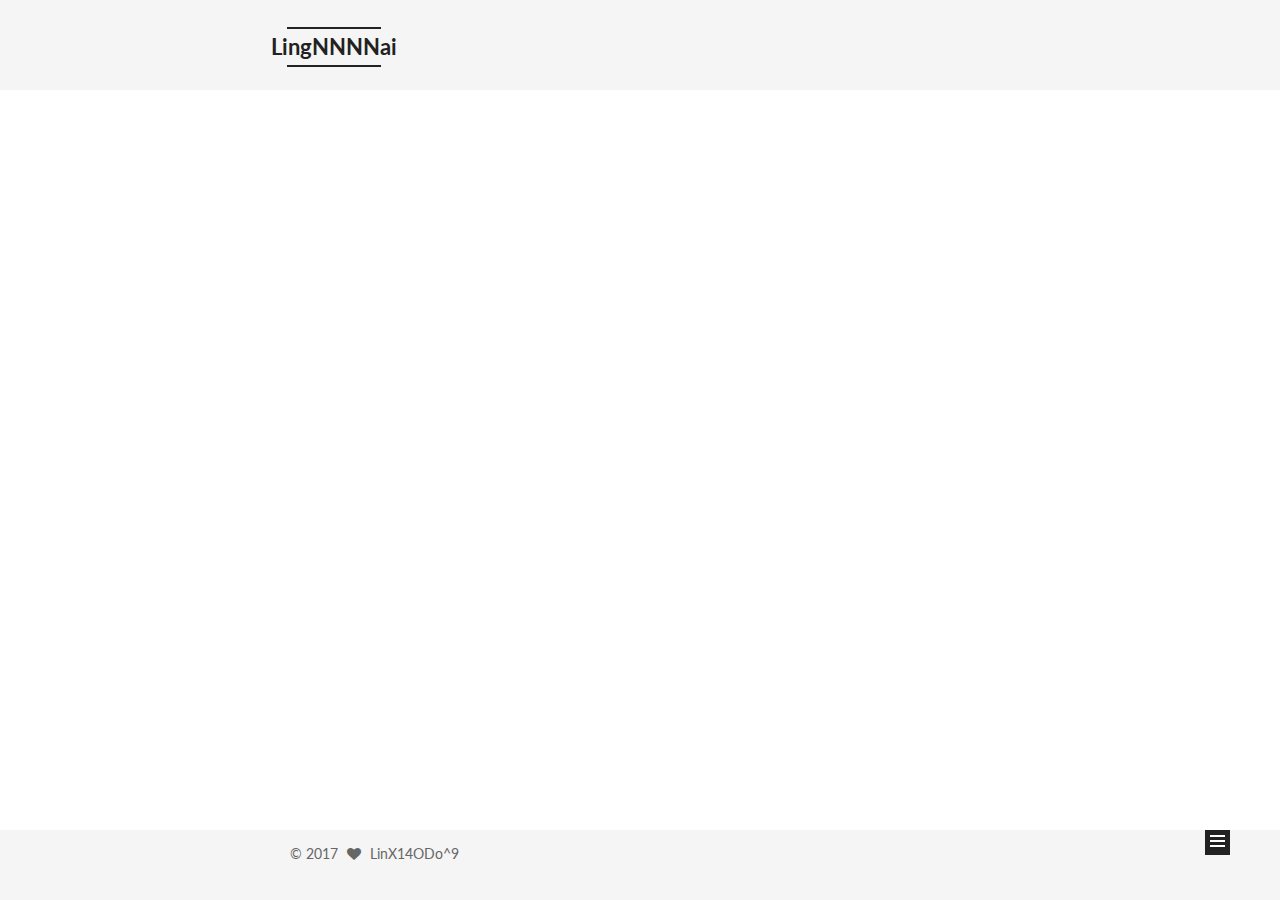
==== index.html @ 5ff2f66b "Site updated: 2017-03-21 21:43:20" ====
<!doctype html>



  


<html class="theme-next mist use-motion">
<head>
  <meta charset="UTF-8"/>
<meta http-equiv="X-UA-Compatible" content="IE=edge,chrome=1" />
<meta name="viewport" content="width=device-width, initial-scale=1, maximum-scale=1"/>



<meta http-equiv="Cache-Control" content="no-transform" />
<meta http-equiv="Cache-Control" content="no-siteapp" />












  
  
  <link href="/vendors/fancybox/source/jquery.fancybox.css?v=2.1.5" rel="stylesheet" type="text/css" />




  
  
  
  

  
    
    
  

  

  

  

  

  
    
    
    <link href="//fonts.googleapis.com/css?family=Lato:300,300italic,400,400italic,700,700italic&subset=latin,latin-ext" rel="stylesheet" type="text/css">
  






<link href="/vendors/font-awesome/css/font-awesome.min.css?v=4.4.0" rel="stylesheet" type="text/css" />

<link href="/css/main.css?v=5.0.1" rel="stylesheet" type="text/css" />









  <link rel="shortcut icon" type="image/x-icon" href="/favicon.ico?v=5.0.1" />






<meta property="og:type" content="website">
<meta property="og:title" content="LingNNNNai">
<meta property="og:url" content="http://lingnai.me/index.html">
<meta property="og:site_name" content="LingNNNNai">
<meta name="twitter:card" content="summary">
<meta name="twitter:title" content="LingNNNNai">



<script type="text/javascript" id="hexo.configuration">
  var NexT = window.NexT || {};
  var CONFIG = {
    scheme: 'Mist',
    sidebar: {"position":"left","display":"post"},
    fancybox: true,
    motion: true,
    duoshuo: {
      userId: 0,
      author: '博主'
    }
  };
</script>

  <title> LingNNNNai </title>
</head>

<body itemscope itemtype="http://schema.org/WebPage" lang="zh-Hans">

  










  
  
    
  

  <div class="container one-collumn sidebar-position-left 
   page-home 
 ">
    <div class="headband"></div>

    <header id="header" class="header" itemscope itemtype="http://schema.org/WPHeader">
      <div class="header-inner"><div class="site-meta ">
  

  <div class="custom-logo-site-title">
    <a href="/"  class="brand" rel="start">
      <span class="logo-line-before"><i></i></span>
      <span class="site-title">LingNNNNai</span>
      <span class="logo-line-after"><i></i></span>
    </a>
  </div>
  <p class="site-subtitle"></p>
</div>

<div class="site-nav-toggle">
  <button>
    <span class="btn-bar"></span>
    <span class="btn-bar"></span>
    <span class="btn-bar"></span>
  </button>
</div>

<nav class="site-nav">
  

  
    <ul id="menu" class="menu">
      
        
        <li class="menu-item menu-item-home">
          <a href="/" rel="section">
            
              <i class="menu-item-icon fa fa-fw fa-home"></i> <br />
            
            首页
          </a>
        </li>
      
        
        <li class="menu-item menu-item-categories">
          <a href="/categories" rel="section">
            
              <i class="menu-item-icon fa fa-fw fa-th"></i> <br />
            
            分类
          </a>
        </li>
      
        
        <li class="menu-item menu-item-about">
          <a href="/about" rel="section">
            
              <i class="menu-item-icon fa fa-fw fa-user"></i> <br />
            
            关于
          </a>
        </li>
      
        
        <li class="menu-item menu-item-archives">
          <a href="/archives" rel="section">
            
              <i class="menu-item-icon fa fa-fw fa-archive"></i> <br />
            
            归档
          </a>
        </li>
      
        
        <li class="menu-item menu-item-tags">
          <a href="/tags" rel="section">
            
              <i class="menu-item-icon fa fa-fw fa-tags"></i> <br />
            
            标签
          </a>
        </li>
      

      
    </ul>
  

  
</nav>

 </div>
    </header>

    <main id="main" class="main">
      <div class="main-inner">
        <div class="content-wrap">
          <div id="content" class="content">
            
  <section id="posts" class="posts-expand">
    
      

  
  

  
  
  

  <article class="post post-type-normal " itemscope itemtype="http://schema.org/Article">

    
      <header class="post-header">

        
        
          <h1 class="post-title" itemprop="name headline">
            
            
              
                
                <a class="post-title-link" href="/2017/02/26/New/" itemprop="url">
                  New
                </a>
              
            
          </h1>
        

        <div class="post-meta">
          <span class="post-time">
            <span class="post-meta-item-icon">
              <i class="fa fa-calendar-o"></i>
            </span>
            <span class="post-meta-item-text">发表于</span>
            <time itemprop="dateCreated" datetime="2017-02-26T13:12:51+08:00" content="2017-02-26">
              2017-02-26
            </time>
          </span>

          

          
            
          

          

          
          

          
        </div>
      </header>
    


    <div class="post-body" itemprop="articleBody">

      
      

      
        
          
            
          
        
      
    </div>

    <div>
      
    </div>

    <div>
      
    </div>

    <footer class="post-footer">
      

      

      
      
        <div class="post-eof"></div>
      
    </footer>
  </article>


    
  </section>

  


          </div>
          


          

        </div>
        
          
  
  <div class="sidebar-toggle">
    <div class="sidebar-toggle-line-wrap">
      <span class="sidebar-toggle-line sidebar-toggle-line-first"></span>
      <span class="sidebar-toggle-line sidebar-toggle-line-middle"></span>
      <span class="sidebar-toggle-line sidebar-toggle-line-last"></span>
    </div>
  </div>

  <aside id="sidebar" class="sidebar">
    <div class="sidebar-inner">

      

      

      <section class="site-overview sidebar-panel  sidebar-panel-active ">
        <div class="site-author motion-element" itemprop="author" itemscope itemtype="http://schema.org/Person">
          <img class="site-author-image" itemprop="image"
               src="/avatar.jpg"
               alt="LinX14ODo^9" />
          <p class="site-author-name" itemprop="name">LinX14ODo^9</p>
          <p class="site-description motion-element" itemprop="description"></p>
        </div>
        <nav class="site-state motion-element">
          <div class="site-state-item site-state-posts">
            <a href="/archives">
              <span class="site-state-item-count">1</span>
              <span class="site-state-item-name">日志</span>
            </a>
          </div>

          

          

        </nav>

        

        <div class="links-of-author motion-element">
          
            
              <span class="links-of-author-item">
                <a href="https://github.com/qripretty" target="_blank" title="GitHub">
                  
                    <i class="fa fa-fw fa-github"></i>
                  
                  GitHub
                </a>
              </span>
            
              <span class="links-of-author-item">
                <a href="http://steamcommunity.com/profiles/76561198213486096/" target="_blank" title="Steam">
                  
                    <i class="fa fa-fw fa-steam"></i>
                  
                  Steam
                </a>
              </span>
            
              <span class="links-of-author-item">
                <a href="http://weibo.com/u/5287205613" target="_blank" title="微博">
                  
                    <i class="fa fa-fw fa-globe"></i>
                  
                  微博
                </a>
              </span>
            
              <span class="links-of-author-item">
                <a href="https://www.zhihu.com/people/aiyinnuo" target="_blank" title="知乎">
                  
                    <i class="fa fa-fw fa-globe"></i>
                  
                  知乎
                </a>
              </span>
            
          
        </div>

        
        

        
        

      </section>

      

    </div>
  </aside>


        
      </div>
    </main>

    <footer id="footer" class="footer">
      <div class="footer-inner">
        <div class="copyright" >
  
  &copy; 
  <span itemprop="copyrightYear">2017</span>
  <span class="with-love">
    <i class="fa fa-heart"></i>
  </span>
  <span class="author" itemprop="copyrightHolder">LinX14ODo^9</span>
</div>




        

        
      </div>
    </footer>

    <div class="back-to-top">
      <i class="fa fa-arrow-up"></i>
    </div>
  </div>

  

<script type="text/javascript">
  if (Object.prototype.toString.call(window.Promise) !== '[object Function]') {
    window.Promise = null;
  }
</script>









  



  
  <script type="text/javascript" src="/vendors/jquery/index.js?v=2.1.3"></script>

  
  <script type="text/javascript" src="/vendors/fastclick/lib/fastclick.min.js?v=1.0.6"></script>

  
  <script type="text/javascript" src="/vendors/jquery_lazyload/jquery.lazyload.js?v=1.9.7"></script>

  
  <script type="text/javascript" src="/vendors/velocity/velocity.min.js?v=1.2.1"></script>

  
  <script type="text/javascript" src="/vendors/velocity/velocity.ui.min.js?v=1.2.1"></script>

  
  <script type="text/javascript" src="/vendors/fancybox/source/jquery.fancybox.pack.js?v=2.1.5"></script>


  


  <script type="text/javascript" src="/js/src/utils.js?v=5.0.1"></script>

  <script type="text/javascript" src="/js/src/motion.js?v=5.0.1"></script>



  
  

  

  


  <script type="text/javascript" src="/js/src/bootstrap.js?v=5.0.1"></script>



  



  



  
  
  

  

  

</body>
</html>
---- css/main.css ----
/* normalize.css v3.0.2 | MIT License | git.io/normalize */
html {
  font-family: sans-serif; /* 1 */
  -ms-text-size-adjust: 100%; /* 2 */
  -webkit-text-size-adjust: 100%; /* 2 */
}
body {
  margin: 0;
}
article,
aside,
details,
figcaption,
figure,
footer,
header,
hgroup,
main,
menu,
nav,
section,
summary {
  display: block;
}
audio,
canvas,
progress,
video {
  display: inline-block; /* 1 */
  vertical-align: baseline; /* 2 */
}
audio:not([controls]) {
  display: none;
  height: 0;
}
[hidden],
template {
  display: none;
}
a {
  background-color: transparent;
}
a:active,
a:hover {
  outline: 0;
}
abbr[title] {
  border-bottom: 1px dotted;
}
b,
strong {
  font-weight: bold;
}
dfn {
  font-style: italic;
}
h1 {
  font-size: 2em;
  margin: 0.67em 0;
}
mark {
  background: #ff0;
  color: #000;
}
small {
  font-size: 80%;
}
sub,
sup {
  font-size: 75%;
  line-height: 0;
  position: relative;
  vertical-align: baseline;
}
sup {
  top: -0.5em;
}
sub {
  bottom: -0.25em;
}
img {
  border: 0;
}
svg:not(:root) {
  overflow: hidden;
}
figure {
  margin: 1em 40px;
}
hr {
  -moz-box-sizing: content-box;
  box-sizing: content-box;
  height: 0;
}
pre {
  overflow: auto;
}
code,
kbd,
pre,
samp {
  font-family: monospace, monospace;
  font-size: 1em;
}
button,
input,
optgroup,
select,
textarea {
  color: inherit; /* 1 */
  font: inherit; /* 2 */
  margin: 0; /* 3 */
}
button {
  overflow: visible;
}
button,
select {
  text-transform: none;
}
button,
html input[type="button"],
input[type="reset"],
input[type="submit"] {
  -webkit-appearance: button; /* 2 */
  cursor: pointer; /* 3 */
}
button[disabled],
html input[disabled] {
  cursor: default;
}
button::-moz-focus-inner,
input::-moz-focus-inner {
  border: 0;
  padding: 0;
}
input {
  line-height: normal;
}
input[type="checkbox"],
input[type="radio"] {
  box-sizing: border-box; /* 1 */
  padding: 0; /* 2 */
}
input[type="number"]::-webkit-inner-spin-button,
input[type="number"]::-webkit-outer-spin-button {
  height: auto;
}
input[type="search"] {
  -webkit-appearance: textfield; /* 1 */
  -moz-box-sizing: content-box;
  -webkit-box-sizing: content-box; /* 2 */
  box-sizing: content-box;
}
input[type="search"]::-webkit-search-cancel-button,
input[type="search"]::-webkit-search-decoration {
  -webkit-appearance: none;
}
fieldset {
  border: 1px solid #c0c0c0;
  margin: 0 2px;
  padding: 0.35em 0.625em 0.75em;
}
legend {
  border: 0; /* 1 */
  padding: 0; /* 2 */
}
textarea {
  overflow: auto;
}
optgroup {
  font-weight: bold;
}
table {
  border-collapse: collapse;
  border-spacing: 0;
}
td,
th {
  padding: 0;
}
::selection {
  background: #262a30;
  color: #fff;
}
body {
  position: relative;
  font-family: 'Lato', "PingFang SC", "Microsoft YaHei", sans-serif;
  font-size: 14px;
  line-height: 2;
  color: #555;
  background: #fff;
}
@media (max-width: 767px) {
  body {
    padding-right: 0 !important;
  }
}
@media (min-width: 768px) and (max-width: 991px) {
  body {
    padding-right: 0 !important;
  }
}
@media (min-width: 1600px) {
  body {
    font-size: 16px;
  }
}
h1,
h2,
h3,
h4,
h5,
h6 {
  margin: 0;
  padding: 0;
  font-weight: bold;
  line-height: 1.5;
  font-family: 'Lato', "PingFang SC", "Microsoft YaHei", sans-serif;
}
h2,
h3,
h4,
h5,
h6 {
  margin: 20px 0 15px;
}
h1 {
  font-size: 24px;
}
@media (max-width: 767px) {
  h1 {
    font-size: 20px;
  }
}
h2 {
  font-size: 22px;
}
@media (max-width: 767px) {
  h2 {
    font-size: 18px;
  }
}
h3 {
  font-size: 20px;
}
@media (max-width: 767px) {
  h3 {
    font-size: 16px;
  }
}
h4 {
  font-size: 18px;
}
@media (max-width: 767px) {
  h4 {
    font-size: 14px;
  }
}
h5 {
  font-size: 16px;
}
@media (max-width: 767px) {
  h5 {
    font-size: 12px;
  }
}
h6 {
  font-size: 14px;
}
@media (max-width: 767px) {
  h6 {
    font-size: 10px;
  }
}
p {
  margin: 0 0 25px 0;
}
a {
  color: #555;
  text-decoration: none;
  border-bottom: 1px solid #999;
  word-wrap: break-word;
}
a:hover {
  color: #222;
  border-bottom-color: #222;
}
ul {
  list-style: none;
}
blockquote {
  margin: 0;
  padding: 0;
}
img {
  display: block;
  margin: auto;
  max-width: 100%;
  height: auto;
}
hr {
  margin: 40px 0;
  height: 3px;
  border: none;
  background-color: #ddd;
  background-image: repeating-linear-gradient(-45deg, #fff, #fff 4px, transparent 4px, transparent 8px);
}
blockquote {
  padding: 0 15px;
  color: #666;
  border-left: 4px solid #ddd;
}
blockquote cite::before {
  content: "-";
  padding: 0 5px;
}
dt {
  font-weight: 700;
}
dd {
  margin: 0;
  padding: 0;
}
.text-left {
  text-align: left;
}
.text-center {
  text-align: center;
}
.text-right {
  text-align: right;
}
.text-justify {
  text-align: justify;
}
.text-nowrap {
  white-space: nowrap;
}
.text-lowercase {
  text-transform: lowercase;
}
.text-uppercase {
  text-transform: uppercase;
}
.text-capitalize {
  text-transform: capitalize;
}
.center-block {
  display: block;
  margin-left: auto;
  margin-right: auto;
}
.clearfix:before,
.clearfix:after {
  content: " ";
  display: table;
}
.clearfix:after {
  clear: both;
}
.pullquote {
  width: 45%;
}
.pullquote.left {
  float: left;
  margin-left: 5px;
  margin-right: 10px;
}
.pullquote.right {
  float: right;
  margin-left: 10px;
  margin-right: 5px;
}
.affix.affix.affix {
  position: fixed;
}
.translation {
  margin-top: -20px;
  font-size: 14px;
  color: #999;
}
.scrollbar-measure {
  width: 100px;
  height: 100px;
  overflow: scroll;
  position: absolute;
  top: -9999px;
}
.use-motion .motion-element {
  opacity: 0;
}
#local-search-input {
  padding: 3px;
  border: none;
  text-indent: 14px;
  border-radius: 0;
  width: 140px;
  outline: none;
  border-bottom: 1px solid #999;
  background: inherit;
  opacity: 0.5;
}
#local-search-input:focus {
  opacity: 1;
}
.search-icon {
  position: absolute;
  top: 9px;
}
table {
  margin: 20px 0;
  width: 100%;
  border-collapse: collapse;
  border-spacing: 0;
  border: 1px solid #ddd;
  font-size: 14px;
  table-layout: fixed;
  word-wrap: break-all;
}
table>tbody>tr:nth-of-type(odd) {
  background-color: #f9f9f9;
}
table>tbody>tr:hover {
  background-color: #f5f5f5;
}
caption,
th,
td {
  padding: 8px;
  text-align: left;
  vertical-align: middle;
  font-weight: normal;
}
th,
td {
  border-bottom: 3px solid #ddd;
  border-right: 1px solid #eee;
}
th {
  padding-bottom: 10px;
  font-weight: 700;
}
td {
  border-bottom-width: 1px;
}
html,
body {
  height: 100%;
}
.container {
  position: relative;
  min-height: 100%;
}
.header-inner {
  margin: 0 auto;
  padding: 100px 0 70px;
  width: 700px;
}
@media (min-width: 1600px) {
  .container .header-inner {
    width: 900px;
  }
}
.main {
  padding-bottom: 150px;
}
.main-inner {
  margin: 0 auto;
  width: 700px;
}
@media (min-width: 1600px) {
  .container .main-inner {
    width: 900px;
  }
}
.footer {
  position: absolute;
  left: 0;
  bottom: 0;
  width: 100%;
  min-height: 50px;
}
.footer-inner {
  box-sizing: border-box;
  margin: 20px auto;
  width: 700px;
}
@media (min-width: 1600px) {
  .container .footer-inner {
    width: 900px;
  }
}
pre,
.highlight {
  overflow: auto;
  margin: 20px 0;
  padding: 15px;
  font-size: 13px;
  color: #c5c8c6;
  background: #1d1f21;
  line-height: 1.6;
}
pre,
code {
  font-family: consolas, Menlo, "PingFang SC", "Microsoft YaHei", monospace;
}
code {
  padding: 2px 4px;
  word-break: break-all;
  color: #555;
  background: #eee;
  border-radius: 4px;
  font-size: 13px;
}
pre code {
  padding: 0;
  color: #c5c8c6;
  background: none;
  text-shadow: none;
}
.highlight pre {
  border: none;
  margin: 0;
  padding: 1px;
}
.highlight table {
  margin: 0;
  width: auto;
  border: none;
}
.highlight td {
  border: none;
  padding: 0;
}
.highlight figcaption {
  font-size: 1em;
  color: #c5c8c6;
  line-height: 1em;
  margin-bottom: 1em;
}
.highlight figcaption:before,
.highlight figcaption:after {
  content: " ";
  display: table;
}
.highlight figcaption:after {
  clear: both;
}
.highlight figcaption a {
  float: right;
  color: #c5c8c6;
}
.highlight figcaption a:hover {
  border-bottom-color: #c5c8c6;
}
.highlight .gutter pre {
  color: #666;
  text-align: right;
  padding-right: 20px;
}
.highlight .line {
  height: 20px;
}
.gist table {
  width: auto;
}
.gist table td {
  border: none;
}
pre .comment {
  color: #969896;
}
pre .variable,
pre .attribute,
pre .tag,
pre .regexp,
pre .ruby .constant,
pre .xml .tag .title,
pre .xml .pi,
pre .xml .doctype,
pre .html .doctype,
pre .css .id,
pre .css .class,
pre .css .pseudo {
  color: #c66;
}
pre .number,
pre .preprocessor,
pre .built_in,
pre .literal,
pre .params,
pre .constant,
pre .command {
  color: #de935f;
}
pre .ruby .class .title,
pre .css .rules .attribute,
pre .string,
pre .value,
pre .inheritance,
pre .header,
pre .ruby .symbol,
pre .xml .cdata,
pre .special,
pre .number,
pre .formula {
  color: #b5bd68;
}
pre .title,
pre .css .hexcolor {
  color: #8abeb7;
}
pre .function,
pre .python .decorator,
pre .python .title,
pre .ruby .function .title,
pre .ruby .title .keyword,
pre .perl .sub,
pre .javascript .title,
pre .coffeescript .title {
  color: #81a2be;
}
pre .keyword,
pre .javascript .function {
  color: #b294bb;
}
.full-image.full-image.full-image {
  border: none;
  max-width: 100%;
  width: auto;
  margin: 20px auto;
}
@media (min-width: 992px) {
  .full-image.full-image.full-image {
    max-width: none;
    width: 126%;
    margin: 0 -13%;
  }
}
.blockquote-center,
.page-home .post-type-quote blockquote,
.page-post-detail .post-type-quote blockquote {
  position: relative;
  margin: 40px 0;
  padding: 0;
  border-left: none;
  text-align: center;
}
.blockquote-center::before,
.page-home .post-type-quote blockquote::before,
.page-post-detail .post-type-quote blockquote::before,
.blockquote-center::after,
.page-home .post-type-quote blockquote::after,
.page-post-detail .post-type-quote blockquote::after {
  position: absolute;
  content: ' ';
  display: block;
  width: 100%;
  height: 24px;
  opacity: 0.2;
  background-repeat: no-repeat;
  background-position: 0 -6px;
  background-size: 22px 22px;
}
.blockquote-center::before,
.page-home .post-type-quote blockquote::before,
.page-post-detail .post-type-quote blockquote::before {
  top: -20px;
  background-image: url("../images/quote-l.svg");
  border-top: 1px solid #ccc;
}
.blockquote-center::after,
.page-home .post-type-quote blockquote::after,
.page-post-detail .post-type-quote blockquote::after {
  bottom: -20px;
  background-image: url("../images/quote-r.svg");
  border-bottom: 1px solid #ccc;
  background-position: 100% 8px;
}
.blockquote-center p,
.page-home .post-type-quote blockquote p,
.page-post-detail .post-type-quote blockquote p,
.blockquote-center div,
.page-home .post-type-quote blockquote div,
.page-post-detail .post-type-quote blockquote div {
  text-align: center;
}
.post .post-body .group-picture img {
  box-sizing: border-box;
  padding: 0 3px;
  border: none;
}
.post .group-picture-row {
  overflow: hidden;
  margin-top: 6px;
}
.post .group-picture-row:first-child {
  margin-top: 0;
}
.post .group-picture-column {
  float: left;
}
.page-post-detail .post-body .group-picture-column {
  float: none;
  margin-top: 10px;
  width: auto !important;
}
.page-post-detail .post-body .group-picture-column img {
  margin: 0 auto;
}
.page-archive .group-picture-container {
  overflow: hidden;
}
.page-archive .group-picture-row {
  float: left;
}
.page-archive .group-picture-row:first-child {
  margin-top: 6px;
}
.page-archive .group-picture-column {
  max-width: 150px;
  max-height: 150px;
}
.btn {
  display: inline-block;
  padding: 0 20px;
  font-size: 14px;
  color: #fff;
  background: #222;
  border: 2px solid #222;
  text-decoration: none;
  border-radius: 0;
  transition-property: background-color;
  transition-duration: 0.2s;
  transition-timing-function: ease-in-out;
  transition-delay: 0s;
}
.btn:hover,
.post-more-link .btn:hover {
  border-color: #222;
  color: #222;
  background: #fff;
}
.btn-bar {
  display: block;
  width: 22px;
  height: 2px;
  background: #555;
  border-radius: 1px;
}
.btn-bar+.btn-bar {
  margin-top: 4px;
}
.pagination {
  margin: 120px 0 40px;
  text-align: center;
  border-top: 1px solid #eee;
}
.page-number-basic,
.pagination .prev,
.pagination .next,
.pagination .page-number,
.pagination .space {
  display: inline-block;
  position: relative;
  top: -1px;
  margin: 0 10px;
  padding: 0 10px;
  line-height: 30px;
}
@media (max-width: 767px) {
  .page-number-basic,
  .pagination .prev,
  .pagination .next,
  .pagination .page-number,
  .pagination .space {
    margin: 0 5px;
  }
}
.pagination .prev,
.pagination .next,
.pagination .page-number {
  border-bottom: 0;
  border-top: 1px solid #eee;
  transition-property: border-color;
  transition-duration: 0.2s;
  transition-timing-function: ease-in-out;
  transition-delay: 0s;
}
.pagination .prev:hover,
.pagination .next:hover,
.pagination .page-number:hover {
  border-top-color: #222;
}
.pagination .space {
  padding: 0;
  margin: 0;
}
.pagination .prev {
  margin-left: 0;
}
.pagination .next {
  margin-right: 0;
}
.pagination .page-number.current {
  color: #fff;
  background: #ccc;
  border-top-color: #ccc;
}
@media (max-width: 767px) {
  .pagination {
    border-top: none;
  }
  .pagination .prev,
  .pagination .next,
  .pagination .page-number {
    margin-bottom: 10px;
    border-top: 0;
    border-bottom: 1px solid #eee;
  }
  .pagination .prev:hover,
  .pagination .next:hover,
  .pagination .page-number:hover {
    border-bottom-color: #222;
  }
}
.comments {
  margin: 60px 20px 0;
}
.tag-cloud {
  text-align: center;
}
.tag-cloud a {
  display: inline-block;
  margin: 10px;
}
.back-to-top {
  box-sizing: border-box;
  position: fixed;
  bottom: -100px;
  right: 50px;
  z-index: 1050;
  padding: 0 6px;
  width: 25px;
  background: #222;
  font-size: 12px;
  opacity: 1;
  color: #fff;
  cursor: pointer;
  text-align: center;
  -webkit-transform: translateZ(0);
  transition-property: bottom;
  transition-duration: 0.2s;
  transition-timing-function: ease-in-out;
  transition-delay: 0s;
}
@media (max-width: 767px) {
  .back-to-top {
    display: none;
  }
}
@media (min-width: 768px) and (max-width: 991px) {
  .back-to-top {
    display: none;
  }
}
.back-to-top.back-to-top-on {
  bottom: 19px;
}
.header {
  background: #fff;
}
.header-inner {
  position: relative;
}
.headband {
  height: 3px;
  background: #222;
}
.site-meta {
  margin: 0;
  text-align: left;
}
@media (max-width: 767px) {
  .site-meta {
    text-align: center;
  }
}
.brand {
  position: relative;
  display: inline-block;
  padding: 0 40px;
  color: #222;
  background: #222;
  border-bottom: none;
}
.brand:hover {
  color: #222;
}
.logo {
  display: inline-block;
  margin-right: 5px;
  line-height: 36px;
  vertical-align: top;
}
.site-title {
  display: inline-block;
  vertical-align: top;
  line-height: 36px;
  font-size: 20px;
  font-weight: normal;
  font-family: 'Lato', "PingFang SC", "Microsoft YaHei", sans-serif;
}
.site-subtitle {
  margin-top: 10px;
  font-size: 13px;
  color: #999;
}
.use-motion .brand {
  opacity: 0;
}
.use-motion .logo,
.use-motion .site-title,
.use-motion .site-subtitle {
  opacity: 0;
  position: relative;
  top: -10px;
}
.site-nav-toggle {
  display: none;
  position: absolute;
  top: 10px;
  left: 10px;
}
@media (max-width: 767px) {
  .site-nav-toggle {
    display: block;
  }
}
.site-nav-toggle button {
  margin-top: 2px;
  padding: 9px 10px;
  background: transparent;
  border: none;
}
@media (max-width: 767px) {
  .site-nav {
    display: none;
    margin: 0 -10px;
    padding: 0 10px;
    clear: both;
    border-top: 1px solid #ddd;
  }
}
@media (min-width: 768px) and (max-width: 991px) {
  .site-nav {
    display: block !important;
  }
}
@media (min-width: 992px) {
  .site-nav {
    display: block !important;
  }
}
.menu {
  margin-top: 20px;
  padding-left: 0;
  text-align: center;
}
.menu .menu-item {
  display: inline-block;
  margin: 0 10px;
}
@media screen and (max-width: 767px) {
  .menu .menu-item {
    margin-top: 10px;
  }
}
.menu .menu-item a {
  display: block;
  font-size: 13px;
  text-transform: capitalize;
  line-height: inherit;
  border-bottom: 1px solid transparent;
  transition-property: border-color;
  transition-duration: 0.2s;
  transition-timing-function: ease-in-out;
  transition-delay: 0s;
}
.menu .menu-item a:hover {
  border-bottom-color: #222;
}
.menu .menu-item .fa {
  margin-right: 5px;
}
.use-motion .menu-item {
  opacity: 0;
}
.post-body {
  font-family: 'Lato', "PingFang SC", "Microsoft YaHei", sans-serif;
}
@media (max-width: 767px) {
  .post-body {
    word-break: break-word;
  }
}
.post-body .fancybox img {
  display: block !important;
  margin: 0 auto;
  cursor: pointer;
  cursor: zoom-in;
  cursor: -webkit-zoom-in;
}
.post-body .image-caption,
.post-body .figure .caption {
  margin: 10px auto 15px;
  text-align: center;
  font-size: 14px;
  color: #999;
  font-weight: bold;
  line-height: 1;
}
.post-sticky-flag {
  display: inline-block;
  font-size: 16px;
  -ms-transform: rotate(30deg);
  -webkit-transform: rotate(30deg);
  -moz-transform: rotate(30deg);
  -ms-transform: rotate(30deg);
  -o-transform: rotate(30deg);
  transform: rotate(30deg);
}
.posts-expand {
  padding-top: 40px;
}
@media (max-width: 767px) {
  .posts-expand {
    margin: 0 20px;
  }
  .post-body pre,
  .post-body .highlight {
    padding: 10px;
  }
  .post-body pre .gutter pre,
  .post-body .highlight .gutter pre {
    padding-right: 10px;
  }
}
@media (min-width: 992px) {
  .posts-expand .post-body {
    text-align: justify;
  }
}
.posts-expand .post-body h2,
.posts-expand .post-body h3,
.posts-expand .post-body h4,
.posts-expand .post-body h5,
.posts-expand .post-body h6 {
  padding-top: 10px;
}
.posts-expand .post-body h2 .header-anchor,
.posts-expand .post-body h3 .header-anchor,
.posts-expand .post-body h4 .header-anchor,
.posts-expand .post-body h5 .header-anchor,
.posts-expand .post-body h6 .header-anchor {
  float: right;
  margin-left: 10px;
  color: #ccc;
  border-bottom-style: none;
  visibility: hidden;
}
.posts-expand .post-body h2 .header-anchor:hover,
.posts-expand .post-body h3 .header-anchor:hover,
.posts-expand .post-body h4 .header-anchor:hover,
.posts-expand .post-body h5 .header-anchor:hover,
.posts-expand .post-body h6 .header-anchor:hover {
  color: inherit;
}
.posts-expand .post-body h2:hover .header-anchor,
.posts-expand .post-body h3:hover .header-anchor,
.posts-expand .post-body h4:hover .header-anchor,
.posts-expand .post-body h5:hover .header-anchor,
.posts-expand .post-body h6:hover .header-anchor {
  visibility: visible;
}
.posts-expand .post-body ul li {
  list-style: circle;
}
.posts-expand .post-body img {
  box-sizing: border-box;
  margin: auto;
  padding: 3px;
  border: 1px solid #ddd;
}
.posts-expand .fancybox img {
  margin: 0 auto;
}
@media (max-width: 767px) {
  .posts-collapse {
    margin: 0 20px;
  }
  .posts-collapse .post-title,
  .posts-collapse .post-meta {
    display: block;
    width: auto;
    text-align: left;
  }
}
.posts-collapse {
  position: relative;
  z-index: 1010;
  margin-left: 0;
}
.posts-collapse::after {
  content: " ";
  position: absolute;
  top: 20px;
  left: 0;
  margin-left: -2px;
  width: 4px;
  height: 100%;
  background: #f5f5f5;
  z-index: -1;
}
@media (max-width: 767px) {
  .posts-collapse {
    margin: 0 20px;
  }
}
.posts-collapse .collection-title {
  position: relative;
  margin: 60px 0;
}
.posts-collapse .collection-title h2 {
  margin-left: 20px;
}
.posts-collapse .collection-title small {
  color: #bbb;
}
.posts-collapse .collection-title::before {
  content: " ";
  position: absolute;
  left: 0;
  top: 50%;
  margin-left: -4px;
  margin-top: -4px;
  width: 8px;
  height: 8px;
  background: #bbb;
  border-radius: 50%;
}
.posts-collapse .post {
  margin: 30px 0;
}
.posts-collapse .post-header {
  position: relative;
  transition-duration: 0.2s;
  transition-timing-function: ease-in-out;
  transition-delay: 0s;
  transition-property: border;
  border-bottom: 1px dashed #ccc;
}
.posts-collapse .post-header::before {
  content: " ";
  position: absolute;
  left: 0;
  top: 12px;
  width: 6px;
  height: 6px;
  margin-left: -4px;
  background: #bbb;
  border-radius: 50%;
  border: 1px solid #fff;
  transition-duration: 0.2s;
  transition-timing-function: ease-in-out;
  transition-delay: 0s;
  transition-property: background;
}
.posts-collapse .post-header:hover {
  border-bottom-color: #666;
}
.posts-collapse .post-header:hover::before {
  background: #222;
}
.posts-collapse .post-meta {
  position: absolute;
  font-size: 12px;
  left: 20px;
  top: 5px;
}
.posts-collapse .post-comments-count {
  display: none;
}
.posts-collapse .post-title {
  margin-left: 60px;
  font-size: 16px;
  font-weight: normal;
  line-height: inherit;
}
.posts-collapse .post-title::after {
  margin-left: 3px;
  opacity: 0.6;
}
.posts-collapse .post-title a {
  color: #666;
  border-bottom: none;
}
.page-home .post-type-quote .post-header,
.page-post-detail .post-type-quote .post-header,
.page-home .post-type-quote .post-tags,
.page-post-detail .post-type-quote .post-tags {
  display: none;
}
.posts-expand .post-title {
  font-size: 26px;
  text-align: center;
  word-break: break-word;
  font-weight: 400;
}
@media (max-width: 767px) {
  .posts-expand .post-title {
    font-size: 22px;
  }
}
.posts-expand .post-title-link {
  display: inline-block;
  position: relative;
  color: #555;
  border-bottom: none;
  line-height: 1.2;
  vertical-align: top;
}
.posts-expand .post-title-link::before {
  content: "";
  position: absolute;
  width: 100%;
  height: 2px;
  bottom: 0;
  left: 0;
  background-color: #000;
  visibility: hidden;
  -webkit-transform: scaleX(0);
  -moz-transform: scaleX(0);
  -ms-transform: scaleX(0);
  -o-transform: scaleX(0);
  transform: scaleX(0);
  transition-duration: 0.2s;
  transition-timing-function: ease-in-out;
  transition-delay: 0s;
}
.posts-expand .post-title-link:hover::before {
  visibility: visible;
  -webkit-transform: scaleX(1);
  -moz-transform: scaleX(1);
  -ms-transform: scaleX(1);
  -o-transform: scaleX(1);
  transform: scaleX(1);
}
.posts-expand .post-title-link .fa {
  font-size: 16px;
}
.posts-expand .post-meta {
  margin: 3px 0 60px 0;
  color: #999;
  font-family: 'Lato', "PingFang SC", "Microsoft YaHei", sans-serif;
  font-size: 12px;
  text-align: center;
}
.posts-expand .post-meta .post-category-list {
  display: inline-block;
  margin: 0;
  padding: 3px;
}
.posts-expand .post-meta .post-category-list-link {
  color: #999;
}
.post-meta-item-icon {
  display: none;
  margin-right: 3px;
}
@media (min-width: 768px) and (max-width: 991px) {
  .post-meta-item-icon {
    display: inline-block;
  }
}
@media (max-width: 767px) {
  .post-meta-item-icon {
    display: inline-block;
  }
}
@media (min-width: 768px) and (max-width: 991px) {
  .post-meta-item-text {
    display: none;
  }
}
@media (max-width: 767px) {
  .post-meta-item-text {
    display: none;
  }
}
@media (max-width: 767px) {
  .posts-expand .post-comments-count {
    display: none;
  }
}
.post-more-link {
  margin-top: 50px;
}
.post-more-link .btn {
  color: #555;
  font-size: 14px;
  background: transparent;
  border-radius: 0;
  line-height: 2;
}
.posts-expand .post-tags {
  margin-top: 40px;
  text-align: center;
}
.posts-expand .post-tags a {
  display: inline-block;
  margin-right: 10px;
  font-size: 13px;
}
.post-nav {
  overflow: hidden;
  margin-top: 60px;
  padding: 10px;
  white-space: nowrap;
  border-top: 1px solid #eee;
}
.post-nav-item {
  display: inline-block;
  width: 50%;
  white-space: normal;
}
.post-nav-item a {
  position: relative;
  display: inline-block;
  line-height: 25px;
  font-size: 14px;
  color: #555;
  border-bottom: none;
}
.post-nav-item a:hover {
  color: #222;
  border-bottom: none;
}
.post-nav-item a:active {
  top: 2px;
}
.post-nav-item a i {
  font-size: 12px;
}
.post-nav-prev {
  text-align: right;
}
.posts-expand .post-eof {
  display: block;
  margin: 80px auto 60px;
  width: 8%;
  height: 1px;
  background: #ccc;
  text-align: center;
}
.post:last-child .post-eof.post-eof.post-eof {
  display: none;
}
.post-gallery {
  display: table;
  table-layout: fixed;
  width: 100%;
  border-collapse: separate;
}
.post-gallery-row {
  display: table-row;
}
.post-gallery .post-gallery-img {
  display: table-cell;
  text-align: center;
  vertical-align: middle;
  border: none;
}
.post-gallery .post-gallery-img img {
  max-width: 100%;
  max-height: 100%;
  border: none;
}
.fancybox-close,
.fancybox-close:hover {
  border: none;
}
.sidebar {
  position: fixed;
  right: 0;
  top: 0;
  bottom: 0;
  width: 0;
  z-index: 1040;
  box-shadow: inset 0 2px 6px #000;
  background: #222;
  -webkit-transform: translateZ(0);
}
.sidebar a {
  color: #999;
  border-bottom-color: #555;
}
.sidebar a:hover {
  color: #eee;
}
@media (min-width: 768px) and (max-width: 991px) {
  .sidebar {
    display: none !important;
  }
}
@media (max-width: 767px) {
  .sidebar {
    display: none !important;
  }
}
.sidebar-inner {
  position: relative;
  padding: 20px 10px;
  color: #999;
  text-align: center;
}
.sidebar-toggle {
  position: fixed;
  right: 50px;
  bottom: 45px;
  width: 15px;
  height: 15px;
  padding: 5px;
  background: #222;
  line-height: 0;
  z-index: 1050;
  cursor: pointer;
  -webkit-transform: translateZ(0);
}
@media (min-width: 768px) and (max-width: 991px) {
  .sidebar-toggle {
    display: none;
  }
}
@media (max-width: 767px) {
  .sidebar-toggle {
    display: none;
  }
}
.sidebar-toggle-line {
  position: relative;
  display: inline-block;
  vertical-align: top;
  height: 2px;
  width: 100%;
  background: #fff;
  margin-top: 3px;
}
.sidebar-toggle-line:first-child {
  margin-top: 0;
}
.site-author-image {
  display: block;
  margin: 0 auto;
  padding: 2px;
  max-width: 96px;
  height: auto;
  border: 2px solid #333;
}
.site-author-name {
  margin: 5px 0 0;
  text-align: center;
  color: #f5f5f5;
  font-weight: normal;
}
.site-description {
  margin-top: 5px;
  text-align: center;
  font-size: 14px;
  color: #999;
}
.site-state {
  overflow: hidden;
  line-height: 1.4;
  white-space: nowrap;
  text-align: center;
}
.site-state-item {
  display: inline-block;
  padding: 0 15px;
  border-left: 1px solid #333;
}
.site-state-item:first-child {
  border-left: none;
}
.site-state-item a {
  border-bottom: none;
}
.site-state-item-count {
  display: block;
  text-align: center;
  color: inherit;
  font-weight: 600;
  font-size: 18px;
}
.site-state-item-name {
  font-size: 13px;
  color: inherit;
}
.feed-link {
  margin-top: 20px;
}
.feed-link a {
  display: inline-block;
  padding: 0 15px;
  color: #fc6423;
  border: 1px solid #fc6423;
  border-radius: 4px;
}
.feed-link a i {
  color: #fc6423;
  font-size: 14px;
}
.feed-link a:hover {
  color: #fff;
  background: #fc6423;
}
.feed-link a:hover i {
  color: #fff;
}
.links-of-author {
  margin-top: 20px;
}
.links-of-author a {
  display: inline-block;
  vertical-align: middle;
  margin-right: 10px;
  margin-bottom: 10px;
  border-bottom-color: #555;
  font-size: 13px;
}
.links-of-author a:before {
  display: inline-block;
  vertical-align: middle;
  margin-right: 3px;
  content: " ";
  width: 4px;
  height: 4px;
  border-radius: 50%;
  background: #ffffc8;
}
.links-of-blogroll {
  font-size: 13px;
}
.links-of-blogroll-title {
  margin-top: 20px;
  font-size: 14px;
  font-weight: 600;
}
.links-of-blogroll-list {
  margin: 0;
  padding: 0;
}
.links-of-blogroll-item {
  padding: 2px 10px;
}
.sidebar-nav {
  margin: 0 0 20px;
  padding-left: 0;
}
.sidebar-nav li {
  display: inline-block;
  cursor: pointer;
  border-bottom: 1px solid transparent;
  font-size: 14px;
  color: #555;
}
.sidebar-nav li:hover {
  color: #f5f5f5;
}
.page-post-detail .sidebar-nav-toc {
  padding: 0 5px;
}
.page-post-detail .sidebar-nav-overview {
  margin-left: 10px;
}
.sidebar-nav .sidebar-nav-active {
  color: #87daff;
  border-bottom-color: #87daff;
}
.sidebar-nav .sidebar-nav-active:hover {
  color: #87daff;
}
.sidebar-panel {
  display: none;
}
.sidebar-panel-active {
  display: block;
}
.post-toc-empty {
  font-size: 14px;
  color: #666;
}
.post-toc-wrap {
  overflow: hidden;
}
.post-toc {
  overflow: auto;
}
.post-toc ol {
  margin: 0;
  padding: 0 2px 5px 10px;
  text-align: left;
  list-style: none;
  font-size: 14px;
}
.post-toc ol > ol {
  padding-left: 0;
}
.post-toc ol a {
  transition-duration: 0.2s;
  transition-timing-function: ease-in-out;
  transition-delay: 0s;
  transition-property: all;
  color: #999;
  border-bottom-color: #555;
}
.post-toc ol a:hover {
  color: #ccc;
  border-bottom-color: #ccc;
}
.post-toc .nav-item {
  overflow: hidden;
  text-overflow: ellipsis;
  white-space: nowrap;
  line-height: 1.8;
}
.post-toc .nav .nav-child {
  display: none;
}
.post-toc .nav .active > .nav-child {
  display: block;
}
.post-toc .nav .active-current > .nav-child {
  display: block;
}
.post-toc .nav .active-current > .nav-child > .nav-item {
  display: block;
}
.post-toc .nav .active > a {
  color: #87daff;
  border-bottom-color: #87daff;
}
.post-toc .nav .active-current > a {
  color: #87daff;
}
.post-toc .nav .active-current > a:hover {
  color: #87daff;
}
.footer {
  font-size: 14px;
  color: #999;
}
.footer img {
  border: none;
}
.footer-inner {
  text-align: center;
}
.with-love {
  display: inline-block;
  margin: 0 5px;
}
.powered-by,
.theme-info {
  display: inline-block;
}
.powered-by {
  margin-right: 10px;
}
.powered-by::after {
  content: "|";
  padding-left: 10px;
}
.cc-license {
  margin-top: 10px;
  text-align: center;
}
.cc-license .cc-opacity {
  opacity: 0.7;
  border-bottom: none;
}
.cc-license .cc-opacity:hover {
  opacity: 0.9;
}
.cc-license img {
  display: inline-block;
}
.theme-next #ds-thread #ds-reset {
  color: #555;
}
.theme-next #ds-thread #ds-reset .ds-replybox {
  margin-bottom: 30px;
}
.theme-next #ds-thread #ds-reset .ds-replybox .ds-avatar,
.theme-next #ds-reset .ds-avatar img {
  box-shadow: none;
}
.theme-next #ds-thread #ds-reset .ds-textarea-wrapper {
  border-color: #c7d4e1;
  background: none;
  border-top-right-radius: 3px;
  border-top-left-radius: 3px;
}
.theme-next #ds-thread #ds-reset .ds-textarea-wrapper textarea {
  height: 60px;
}
.theme-next #ds-reset .ds-rounded-top {
  border-radius: 0;
}
.theme-next #ds-thread #ds-reset .ds-post-toolbar {
  box-sizing: border-box;
  border: 1px solid #c7d4e1;
  background: #f6f8fa;
}
.theme-next #ds-thread #ds-reset .ds-post-options {
  height: 40px;
  border: none;
  background: none;
}
.theme-next #ds-thread #ds-reset .ds-toolbar-buttons {
  top: 11px;
}
.theme-next #ds-thread #ds-reset .ds-sync {
  top: 5px;
}
.theme-next #ds-thread #ds-reset .ds-post-button {
  top: 4px;
  right: 5px;
  width: 90px;
  height: 30px;
  border: 1px solid #c5ced7;
  border-radius: 3px;
  background-image: linear-gradient(#fbfbfc, #f5f7f9);
  color: #60676d;
}
.theme-next #ds-thread #ds-reset .ds-post-button:hover {
  background-position: 0 -30px;
  color: #60676d;
}
.theme-next #ds-thread #ds-reset .ds-comments-info {
  padding: 10px 0;
}
.theme-next #ds-thread #ds-reset .ds-sort {
  display: none;
}
.theme-next #ds-thread #ds-reset li.ds-tab a.ds-current {
  border: none;
  background: #f6f8fa;
  color: #60676d;
}
.theme-next #ds-thread #ds-reset li.ds-tab a.ds-current:hover {
  background-color: #e9f0f7;
  color: #60676d;
}
.theme-next #ds-thread #ds-reset li.ds-tab a {
  border-radius: 2px;
  padding: 5px;
}
.theme-next #ds-thread #ds-reset .ds-login-buttons p {
  color: #999;
  line-height: 36px;
}
.theme-next #ds-thread #ds-reset .ds-login-buttons .ds-service-list li {
  height: 28px;
}
.theme-next #ds-thread #ds-reset .ds-service-list a {
  background: none;
  padding: 5px;
  border: 1px solid;
  border-radius: 3px;
  text-align: center;
}
.theme-next #ds-thread #ds-reset .ds-service-list a:hover {
  color: #fff;
  background: #666;
}
.theme-next #ds-thread #ds-reset .ds-service-list .ds-weibo {
  color: #fc9b00;
  border-color: #fc9b00;
}
.theme-next #ds-thread #ds-reset .ds-service-list .ds-weibo:hover {
  background: #fc9b00;
}
.theme-next #ds-thread #ds-reset .ds-service-list .ds-qq {
  color: #60a3ec;
  border-color: #60a3ec;
}
.theme-next #ds-thread #ds-reset .ds-service-list .ds-qq:hover {
  background: #60a3ec;
}
.theme-next #ds-thread #ds-reset .ds-service-list .ds-renren {
  color: #2e7ac4;
  border-color: #2e7ac4;
}
.theme-next #ds-thread #ds-reset .ds-service-list .ds-renren:hover {
  background: #2e7ac4;
}
.theme-next #ds-thread #ds-reset .ds-service-list .ds-douban {
  color: #37994c;
  border-color: #37994c;
}
.theme-next #ds-thread #ds-reset .ds-service-list .ds-douban:hover {
  background: #37994c;
}
.theme-next #ds-thread #ds-reset .ds-service-list .ds-kaixin {
  color: #fef20d;
  border-color: #fef20d;
}
.theme-next #ds-thread #ds-reset .ds-service-list .ds-kaixin:hover {
  background: #fef20d;
}
.theme-next #ds-thread #ds-reset .ds-service-list .ds-netease {
  color: #f00;
  border-color: #f00;
}
.theme-next #ds-thread #ds-reset .ds-service-list .ds-netease:hover {
  background: #f00;
}
.theme-next #ds-thread #ds-reset .ds-service-list .ds-sohu {
  color: #ffcb05;
  border-color: #ffcb05;
}
.theme-next #ds-thread #ds-reset .ds-service-list .ds-sohu:hover {
  background: #ffcb05;
}
.theme-next #ds-thread #ds-reset .ds-service-list .ds-baidu {
  color: #2831e0;
  border-color: #2831e0;
}
.theme-next #ds-thread #ds-reset .ds-service-list .ds-baidu:hover {
  background: #2831e0;
}
.theme-next #ds-thread #ds-reset .ds-service-list .ds-google {
  color: #166bec;
  border-color: #166bec;
}
.theme-next #ds-thread #ds-reset .ds-service-list .ds-google:hover {
  background: #166bec;
}
.theme-next #ds-thread #ds-reset .ds-service-list .ds-weixin {
  color: #00ce0d;
  border-color: #00ce0d;
}
.theme-next #ds-thread #ds-reset .ds-service-list .ds-weixin:hover {
  background: #00ce0d;
}
.theme-next #ds-thread #ds-reset .ds-service-list .ds-more-services {
  border: none;
}
.theme-next #ds-thread #ds-reset .ds-service-list .ds-more-services:hover {
  background: none;
}
.theme-next #ds-reset .duoshuo-ua-admin {
  display: inline-block;
  color: #f00;
}
.theme-next #ds-reset .duoshuo-ua-platform,
.theme-next #ds-reset .duoshuo-ua-browser {
  color: #ccc;
}
.theme-next #ds-reset .duoshuo-ua-platform .fa,
.theme-next #ds-reset .duoshuo-ua-browser .fa {
  display: inline-block;
  margin-right: 3px;
}
.theme-next #ds-reset .duoshuo-ua-separator {
  display: inline-block;
  margin-left: 5px;
}
.theme-next .this_ua {
  background-color: #ccc !important;
  border-radius: 4px;
  padding: 0 5px !important;
  margin: 1px 1px !important;
  border: 1px solid #bbb !important;
  color: #fff;
  display: inline-block !important;
}
.theme-next .this_ua.admin {
  background-color: #d9534f !important;
  border-color: #d9534f !important;
}
.theme-next .this_ua.platform.iOS,
.theme-next .this_ua.platform.Mac,
.theme-next .this_ua.platform.Windows {
  background-color: #39b3d7 !important;
  border-color: #46b8da !important;
}
.theme-next .this_ua.platform.Linux {
  background-color: #3a3a3a !important;
  border-color: #1f1f1f !important;
}
.theme-next .this_ua.platform.Android {
  background-color: #00c47d !important;
  border-color: #01b171 !important;
}
.theme-next .this_ua.browser.Mobile,
.theme-next .this_ua.browser.Chrome {
  background-color: #5cb85c !important;
  border-color: #4cae4c !important;
}
.theme-next .this_ua.browser.Firefox {
  background-color: #f0ad4e !important;
  border-color: #eea236 !important;
}
.theme-next .this_ua.browser.Maxthon,
.theme-next .this_ua.browser.IE {
  background-color: #428bca !important;
  border-color: #357ebd !important;
}
.theme-next .this_ua.browser.baidu,
.theme-next .this_ua.browser.UCBrowser,
.theme-next .this_ua.browser.Opera {
  background-color: #d9534f !important;
  border-color: #d43f3a !important;
}
.theme-next .this_ua.browser.Android,
.theme-next .this_ua.browser.QQBrowser {
  background-color: #78ace9 !important;
  border-color: #4cae4c !important;
}
.post-spread {
  margin-top: 20px;
  text-align: center;
}
.jiathis_style {
  display: inline-block;
}
.jiathis_style a {
  border: none;
}
.post-spread {
  margin-top: 20px;
  text-align: center;
}
.bdshare-slide-button-box a {
  border: none;
}
.bdsharebuttonbox {
  display: inline-block;
}
.bdsharebuttonbox a {
  border: none;
}
ul.search-result-list {
  padding-left: 0px;
  margin: 0px 5px 0px 8px;
}
p.search-result {
  border-bottom: 1px dashed #ccc;
  padding: 5px 0;
}
a.search-result-title {
  font-weight: bold;
}
a.search-result {
  border-bottom: transparent;
  display: block;
  white-space: nowrap;
  overflow: hidden;
  text-overflow: ellipsis;
}
.search-keyword {
  border-bottom: 1px dashed #4088b8;
  font-weight: bold;
}
#local-search-result {
  height: 90%;
  overflow: auto;
}
.popup {
  display: none;
  position: fixed;
  top: 10%;
  left: 50%;
  width: 700px;
  height: 80%;
  margin-left: -350px;
  padding: 3px 0 0 10px;
  background: #fff;
  color: #333;
  z-index: 9999;
  border-radius: 5px;
}
@media (max-width: 767px) {
  .popup {
    padding: 3px;
    top: 0;
    left: 0;
    margin: 0;
    width: 100%;
    height: 100%;
    border-radius: 0px;
  }
}
.popoverlay {
  position: fixed;
  width: 100%;
  height: 100%;
  top: 0px;
  left: 0px;
  z-index: 2080;
  background-color: rgba(0,0,0,0.3);
}
#local-search-input {
  margin-bottom: 10px;
  width: 50%;
}
.popup-btn-close {
  position: absolute;
  top: 6px;
  right: 14px;
  color: #4ebd79;
  font-size: 14px;
  font-weight: bold;
  text-transform: uppercase;
  cursor: pointer;
}
#no-result {
  position: absolute;
  left: 44%;
  top: 42%;
  color: #ccc;
}
.site-uv,
.site-pv,
.page-pv {
  display: inline-block;
}
.site-uv .busuanzi-value,
.site-pv .busuanzi-value,
.page-pv .busuanzi-value {
  margin: 0 5px;
}
.site-uv {
  margin-right: 10px;
}
.site-uv::after {
  content: "|";
  padding-left: 10px;
}
.use-motion .post {
  opacity: 0;
}
.page-archive .archive-page-counter {
  position: relative;
  top: 3px;
  left: 20px;
}
@media (max-width: 767px) {
  .page-archive .archive-page-counter {
    top: 5px;
  }
}
.page-archive .posts-collapse .archive-move-on {
  position: absolute;
  top: 11px;
  left: 0;
  margin-left: -6px;
  width: 10px;
  height: 10px;
  opacity: 0.5;
  background: #555;
  border: 1px solid #fff;
  border-radius: 50%;
}
.category-all-page .category-all-title {
  text-align: center;
}
.category-all-page .category-all {
  margin-top: 20px;
}
.category-all-page .category-list {
  margin: 0;
  padding: 0;
  list-style: none;
}
.category-all-page .category-list-item {
  margin: 5px 10px;
}
.category-all-page .category-list-count {
  color: #bbb;
}
.category-all-page .category-list-count:before {
  display: inline;
  content: " (";
}
.category-all-page .category-list-count:after {
  display: inline;
  content: ") ";
}
.category-all-page .category-list-child {
  padding-left: 10px;
}
.page-post-detail .sidebar-toggle-line {
  background: #87daff;
}
.page-post-detail .comments {
  overflow: hidden;
}
h1,
h2,
h3,
h4,
h5,
h6 {
  margin: 20px 0 10px;
}
p {
  margin: 0 0 25px 0;
}
a {
  border-bottom-color: #ccc;
}
hr {
  margin: 20px 0;
  height: 2px;
}
.main-inner {
  margin-top: 80px;
}
.header {
  background: #f5f5f5;
}
.header-inner {
  padding: 25px 0 20px;
}
.header-inner:before,
.header-inner:after {
  content: " ";
  display: table;
}
.header-inner:after {
  clear: both;
}
@media (max-width: 767px) {
  .header-inner {
    width: auto;
    margin-bottom: 50px;
    padding: 10px;
  }
}
.site-meta {
  float: left;
  margin-left: -20px;
  line-height: normal;
}
@media (max-width: 767px) {
  .site-meta {
    margin-left: 10px;
  }
}
.site-meta .brand {
  padding: 2px 1px;
  background: none;
}
@media (max-width: 767px) {
  .site-meta .brand {
    display: block;
  }
}
.site-meta .logo {
  display: none;
}
.site-meta .site-title {
  font-size: 22px;
  font-weight: bolder;
}
@media (max-width: 767px) {
  .site-meta .site-title {
    line-height: 34px;
  }
}
.logo-line-before,
.logo-line-after {
  display: block;
  overflow: hidden;
  margin: 0 auto;
  width: 75%;
}
@media (max-width: 767px) {
  .logo-line-before,
  .logo-line-after {
    display: none;
  }
}
.logo-line-before i,
.logo-line-after i {
  position: relative;
  display: block;
  height: 2px;
  background: #222;
}
@media (max-width: 767px) {
  .logo-line-before i,
  .logo-line-after i {
    height: 3px;
  }
}
.use-motion .logo-line-before i {
  left: -100%;
}
.use-motion .logo-line-after i {
  right: -100%;
}
.site-subtitle {
  display: none;
}
.site-nav-toggle {
  position: static;
  float: right;
}
.menu {
  float: right;
  margin: 8px 0 0 0;
}
@media (max-width: 767px) {
  .menu {
    margin: 20px 0 0 0;
    padding: 0;
  }
}
.menu br {
  display: none;
}
.menu .menu-item {
  margin: 0;
}
@media (max-width: 767px) {
  .menu .menu-item {
    display: block;
  }
}
.menu .menu-item a {
  padding: 0 10px;
  background: none;
  border: none;
  border-radius: 2px;
  transition-property: background;
}
@media (max-width: 767px) {
  .menu .menu-item a {
    text-align: left;
  }
}
.menu .menu-item a:hover {
  background: #e1e1e1;
}
.menu a::before {
  display: none;
}
@media (max-width: 767px) {
  .menu a::before {
    display: block;
  }
}
@media (max-width: 767px) {
  .menu {
    float: none;
  }
}
.site-search form {
  display: none;
}
.posts-expand {
  padding-top: 0;
}
.posts-expand .post-title,
.posts-expand .post-meta {
  text-align: left;
}
@media (max-width: 767px) {
  .posts-expand .post-title,
  .posts-expand .post-meta {
    text-align: center;
  }
}
.posts-expand .post-eof {
  display: none;
}
.posts-expand .post {
  margin-top: 120px;
}
.posts-expand .post:first-child {
  margin-top: 0;
}
.posts-expand .post-meta {
  margin-top: 5px;
  margin-bottom: 20px;
}
.posts-expand .post-title {
  position: relative;
  font-size: 26px;
  font-weight: 400;
}
@media (max-width: 767px) {
  .posts-expand .post-title {
    font-size: 20px;
  }
}
@media (min-width: 1600px) {
  .posts-expand .post-title {
    font-size: 26px;
  }
}
.posts-expand .post-title:hover:before {
  background: #222;
}
.posts-expand .post-body img {
  margin: 0;
}
.posts-expand .post-tags {
  text-align: left;
}
.posts-expand .post-tags a {
  padding: 1px 5px;
  background: #f5f5f5;
  border-bottom: none;
}
.posts-expand .post-tags a:hover {
  background: #ccc;
}
.posts-expand .post-nav {
  margin-top: 40px;
}
.post-more-link {
  margin-top: 20px;
  text-align: left;
}
.post-more-link a {
  padding: 0;
  font-size: 14px;
  color: #666;
  background: none;
  border: none;
  border-bottom: 2px solid #666;
  transition-property: border;
}
@media (max-width: 767px) {
  .post-more-link a {
    font-size: 12px;
  }
}
@media (min-width: 1600px) {
  .post-more-link a {
    font-size: 16px;
  }
}
.post-more-link a:hover {
  border-bottom-color: #222;
}
.links-of-blogroll-inline .links-of-blogroll-item {
  display: inline-block;
}
.btn {
  padding: 0 10px;
  border-width: 2px;
  border-radius: 0;
}
.headband {
  display: none;
}
.site-search {
  position: relative;
  float: right;
  margin-top: 5px;
  padding-top: 3px;
}
@media (max-width: 767px) {
  .site-search {
    float: none;
    padding: 0 10px;
  }
}
@media (max-width: 767px) {
  .container .main-inner {
    width: auto;
  }
}
.page-post-detail .post-title,
.page-post-detail .post-meta {
  text-align: center;
}
.page-post-detail .post-title:before {
  display: none;
}
.page-post-detail .post-meta {
  margin-bottom: 60px;
}
.pagination {
  margin: 120px 0 0;
  text-align: left;
}
@media (max-width: 767px) {
  .pagination {
    margin: 80px 10px 0;
    text-align: center;
  }
}
.footer {
  margin-top: 80px;
  padding: 10px 0;
  background: #f5f5f5;
  color: #666;
}
.footer-inner {
  margin: 0 auto;
  text-align: left;
}
@media (max-width: 767px) {
  .footer-inner {
    width: auto;
    text-align: center;
  }
}
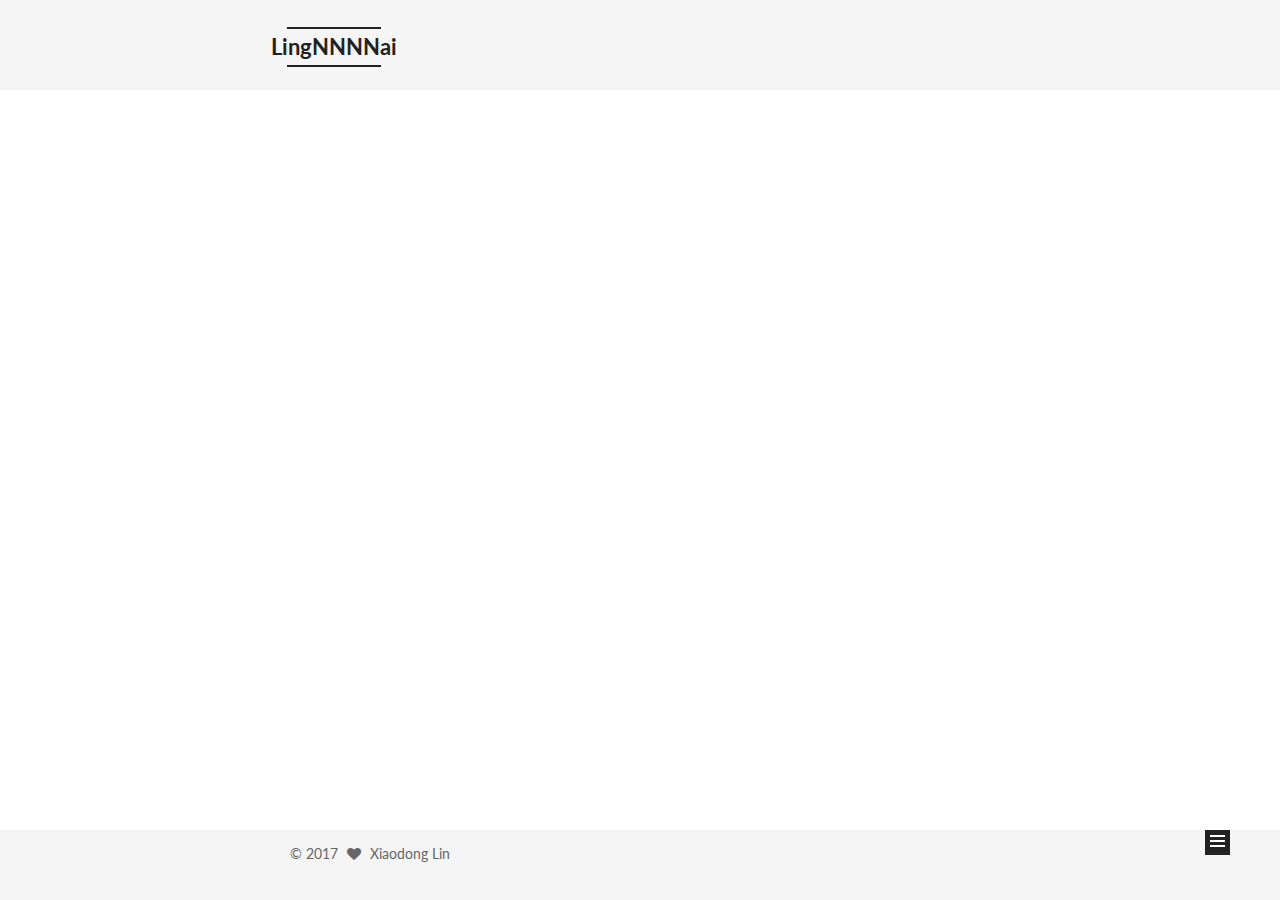
==== commit 27b49de2: "Site updated: 2017-03-22 16:26:35" ====
--- a/index.html
+++ b/index.html
@@ -82,12 +82,15 @@
 
 
 
+<meta name="description" content="愚者不努力，懒人盼巅峰。">
 <meta property="og:type" content="website">
 <meta property="og:title" content="LingNNNNai">
 <meta property="og:url" content="http://lingnai.me/index.html">
 <meta property="og:site_name" content="LingNNNNai">
+<meta property="og:description" content="愚者不努力，懒人盼巅峰。">
 <meta name="twitter:card" content="summary">
 <meta name="twitter:title" content="LingNNNNai">
+<meta name="twitter:description" content="愚者不努力，懒人盼巅峰。">
 
 
 
@@ -108,11 +111,22 @@
   <title> LingNNNNai </title>
 </head>
 
+
 <body itemscope itemtype="http://schema.org/WebPage" lang="zh-Hans">
 
   
 
 
+
+  <script type="text/javascript">
+    var _hmt = _hmt || [];
+    (function() {
+      var hm = document.createElement("script");
+      hm.src = "//hm.baidu.com/hm.js?cc5e8ba90c802d0cafd9abac176fa706";
+      var s = document.getElementsByTagName("script")[0];
+      s.parentNode.insertBefore(hm, s);
+    })();
+  </script>
 
 
 
@@ -277,6 +291,15 @@
 
           
           
+             <span id="/2017/02/26/New/" class="leancloud_visitors" data-flag-title="New">
+               &nbsp; | &nbsp;
+               <span class="post-meta-item-icon">
+                 <i class="fa fa-eye"></i>
+               </span>
+               <span class="post-meta-item-text">阅读次数 </span>
+               <span class="leancloud-visitors-count"></span>
+              </span>
+          
 
           
         </div>
@@ -354,9 +377,9 @@
         <div class="site-author motion-element" itemprop="author" itemscope itemtype="http://schema.org/Person">
           <img class="site-author-image" itemprop="image"
                src="/avatar.jpg"
-               alt="LinX14ODo^9" />
-          <p class="site-author-name" itemprop="name">LinX14ODo^9</p>
-          <p class="site-description motion-element" itemprop="description"></p>
+               alt="Xiaodong Lin" />
+          <p class="site-author-name" itemprop="name">Xiaodong Lin</p>
+          <p class="site-description motion-element" itemprop="description">愚者不努力，懒人盼巅峰。</p>
         </div>
         <nav class="site-state motion-element">
           <div class="site-state-item site-state-posts">
@@ -443,7 +466,7 @@
   <span class="with-love">
     <i class="fa fa-heart"></i>
   </span>
-  <span class="author" itemprop="copyrightHolder">LinX14ODo^9</span>
+  <span class="author" itemprop="copyrightHolder">Xiaodong Lin</span>
 </div>
 
 
@@ -535,6 +558,105 @@
   
 
   
+  <script src="https://cdn1.lncld.net/static/js/av-core-mini-0.6.1.js"></script>
+  <script>AV.initialize("6w9yeE5CyYSTx0M53muGKW3h-gzGzoHsz", "KB45SQUAY0YaruGm8EcXaPg3");</script>
+  <script>
+    function showTime(Counter) {
+      var query = new AV.Query(Counter);
+      var entries = [];
+      var $visitors = $(".leancloud_visitors");
+
+      $visitors.each(function () {
+        entries.push( $(this).attr("id").trim() );
+      });
+
+      query.containedIn('url', entries);
+      query.find()
+        .done(function (results) {
+          var COUNT_CONTAINER_REF = '.leancloud-visitors-count';
+
+          if (results.length === 0) {
+            $visitors.find(COUNT_CONTAINER_REF).text(0);
+            return;
+          }
+
+          for (var i = 0; i < results.length; i++) {
+            var item = results[i];
+            var url = item.get('url');
+            var time = item.get('time');
+            var element = document.getElementById(url);
+
+            $(element).find(COUNT_CONTAINER_REF).text(time);
+          }
+        })
+        .fail(function (object, error) {
+          console.log("Error: " + error.code + " " + error.message);
+        });
+    }
+
+    function addCount(Counter) {
+      var $visitors = $(".leancloud_visitors");
+      var url = $visitors.attr('id').trim();
+      var title = $visitors.attr('data-flag-title').trim();
+      var query = new AV.Query(Counter);
+
+      query.equalTo("url", url);
+      query.find({
+        success: function(results) {
+          if (results.length > 0) {
+            var counter = results[0];
+            counter.fetchWhenSave(true);
+            counter.increment("time");
+            counter.save(null, {
+              success: function(counter) {
+                var $element = $(document.getElementById(url));
+                $element.find('.leancloud-visitors-count').text(counter.get('time'));
+              },
+              error: function(counter, error) {
+                console.log('Failed to save Visitor num, with error message: ' + error.message);
+              }
+            });
+          } else {
+            var newcounter = new Counter();
+            /* Set ACL */
+            var acl = new AV.ACL();
+            acl.setPublicReadAccess(true);
+            acl.setPublicWriteAccess(true);
+            newcounter.setACL(acl);
+            /* End Set ACL */
+            newcounter.set("title", title);
+            newcounter.set("url", url);
+            newcounter.set("time", 1);
+            newcounter.save(null, {
+              success: function(newcounter) {
+                var $element = $(document.getElementById(url));
+                $element.find('.leancloud-visitors-count').text(newcounter.get('time'));
+              },
+              error: function(newcounter, error) {
+                console.log('Failed to create');
+              }
+            });
+          }
+        },
+        error: function(error) {
+          console.log('Error:' + error.code + " " + error.message);
+        }
+      });
+    }
+
+    $(function() {
+      var Counter = AV.Object.extend("Counter");
+      if ($('.leancloud_visitors').length == 1) {
+        addCount(Counter);
+      } else if ($('.post-title-link').length > 1) {
+        showTime(Counter);
+      }
+    });
+  </script>
+
+
+
+  
 
 </body>
 </html>
--- a/css/main.css
+++ b/css/main.css
@@ -1548,7 +1548,7 @@
   width: 4px;
   height: 4px;
   border-radius: 50%;
-  background: #ffffc8;
+  background: #9e5b41;
 }
 .links-of-blogroll {
   font-size: 13px;
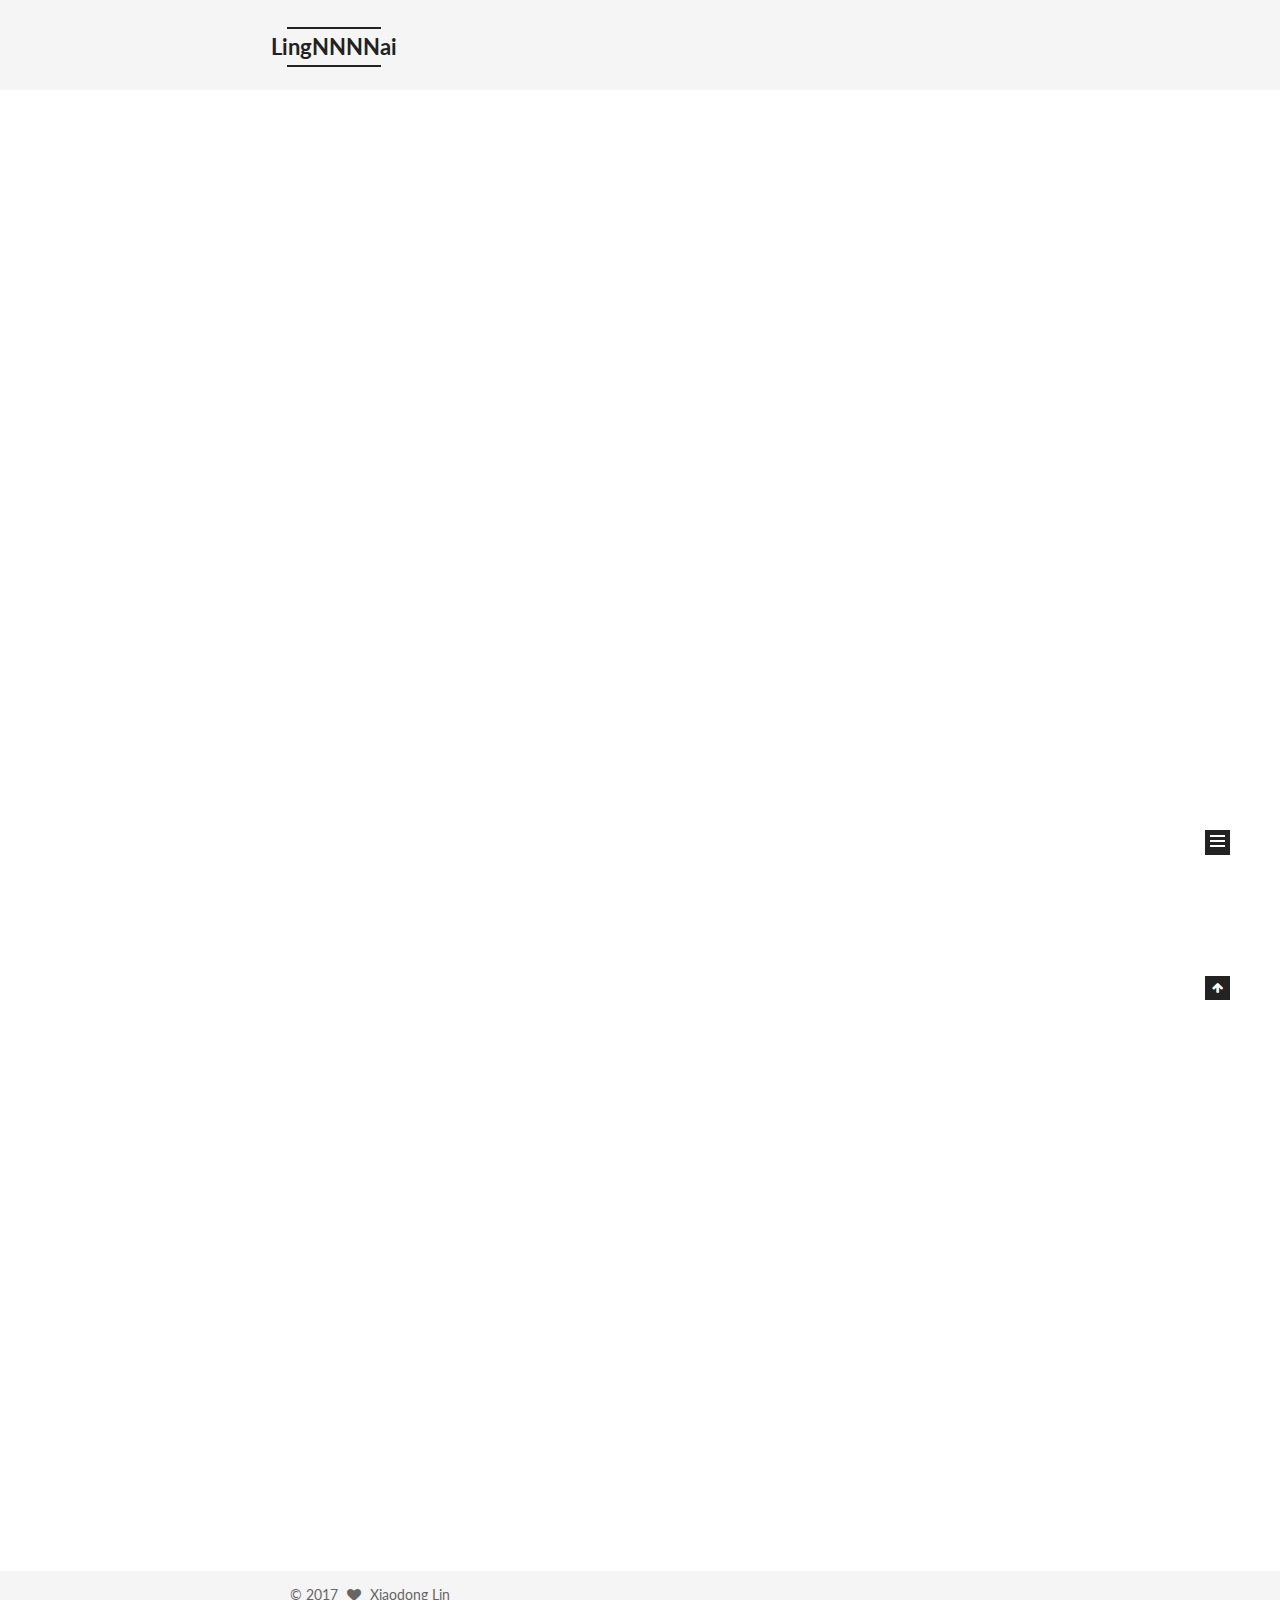
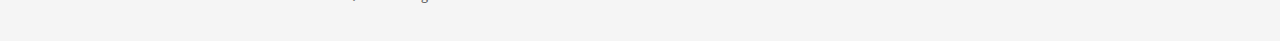
==== commit 3222ff9a: "Site updated: 2017-03-22 21:47:42" ====
--- a/index.html
+++ b/index.html
@@ -194,16 +194,6 @@
         </li>
       
         
-        <li class="menu-item menu-item-about">
-          <a href="/about" rel="section">
-            
-              <i class="menu-item-icon fa fa-fw fa-user"></i> <br />
-            
-            关于
-          </a>
-        </li>
-      
-        
         <li class="menu-item menu-item-archives">
           <a href="/archives" rel="section">
             
@@ -262,8 +252,8 @@
             
               
                 
-                <a class="post-title-link" href="/2017/02/26/New/" itemprop="url">
-                  New
+                <a class="post-title-link" href="/2017/03/22/2017.03.22.1/" itemprop="url">
+                  无可奈何的重新开始
                 </a>
               
             
@@ -276,22 +266,41 @@
               <i class="fa fa-calendar-o"></i>
             </span>
             <span class="post-meta-item-text">发表于</span>
-            <time itemprop="dateCreated" datetime="2017-02-26T13:12:51+08:00" content="2017-02-26">
-              2017-02-26
+            <time itemprop="dateCreated" datetime="2017-03-22T17:18:55+08:00" content="2017-03-22">
+              2017-03-22
             </time>
           </span>
 
           
-
-          
-            
-          
-
-          
-
-          
-          
-             <span id="/2017/02/26/New/" class="leancloud_visitors" data-flag-title="New">
+            <span class="post-category" >
+              &nbsp; | &nbsp;
+              <span class="post-meta-item-icon">
+                <i class="fa fa-folder-o"></i>
+              </span>
+              <span class="post-meta-item-text">分类于</span>
+              
+                <span itemprop="about" itemscope itemtype="https://schema.org/Thing">
+                  <a href="/categories/乱记/" itemprop="url" rel="index">
+                    <span itemprop="name">乱记</span>
+                  </a>
+                </span>
+
+                
+                
+
+              
+            </span>
+          
+
+          
+            
+          
+
+          
+
+          
+          
+             <span id="/2017/03/22/2017.03.22.1/" class="leancloud_visitors" data-flag-title="无可奈何的重新开始">
                &nbsp; | &nbsp;
                <span class="post-meta-item-icon">
                  <i class="fa fa-eye"></i>
@@ -314,9 +323,14 @@
 
       
         
-          
-            
-          
+          <h2 id="1-近况"><a href="#1-近况" class="headerlink" title="1.近况"></a>1.近况</h2><p>　最近的状态是真的爆炸。心态炸了，被学院一些无脑政策折磨的头疼的同时，也有更多的小事、事事不如意。。。。班级分流的事情可是一下子逼疯了不少同学哈哈哈哈哈哈。。。简单po几张图感受下恐惧。。。。。  </p>
+<p><img src="https://ooo.0o0.ooo/2017/03/22/58d27c2cf3224.jpg" alt="pic1.jpg"  width = "300" height = "500" /><br><img src="https://ooo.0o0.ooo/2017/03/22/58d27dbd382e9.jpg" alt="pic2" width = "300" height = "500"  />  </p>
+<hr>
+          <div class="post-more-link text-center">
+            <a class="btn" href="/2017/03/22/2017.03.22.1/#more" rel="contents">
+              阅读全文 &raquo;
+            </a>
+          </div>
         
       
     </div>
@@ -390,7 +404,21 @@
           </div>
 
           
-
+            <div class="site-state-item site-state-categories">
+              <a href="/categories">
+                <span class="site-state-item-count">1</span>
+                <span class="site-state-item-name">分类</span>
+              </a>
+            </div>
+          
+
+          
+            <div class="site-state-item site-state-tags">
+              <a href="/tags">
+                <span class="site-state-item-count">1</span>
+                <span class="site-state-item-name">标签</span>
+              </a>
+            </div>
           
 
         </nav>
--- a/css/main.css
+++ b/css/main.css
@@ -1548,7 +1548,7 @@
   width: 4px;
   height: 4px;
   border-radius: 50%;
-  background: #9e5b41;
+  background: #ffc2ff;
 }
 .links-of-blogroll {
   font-size: 13px;
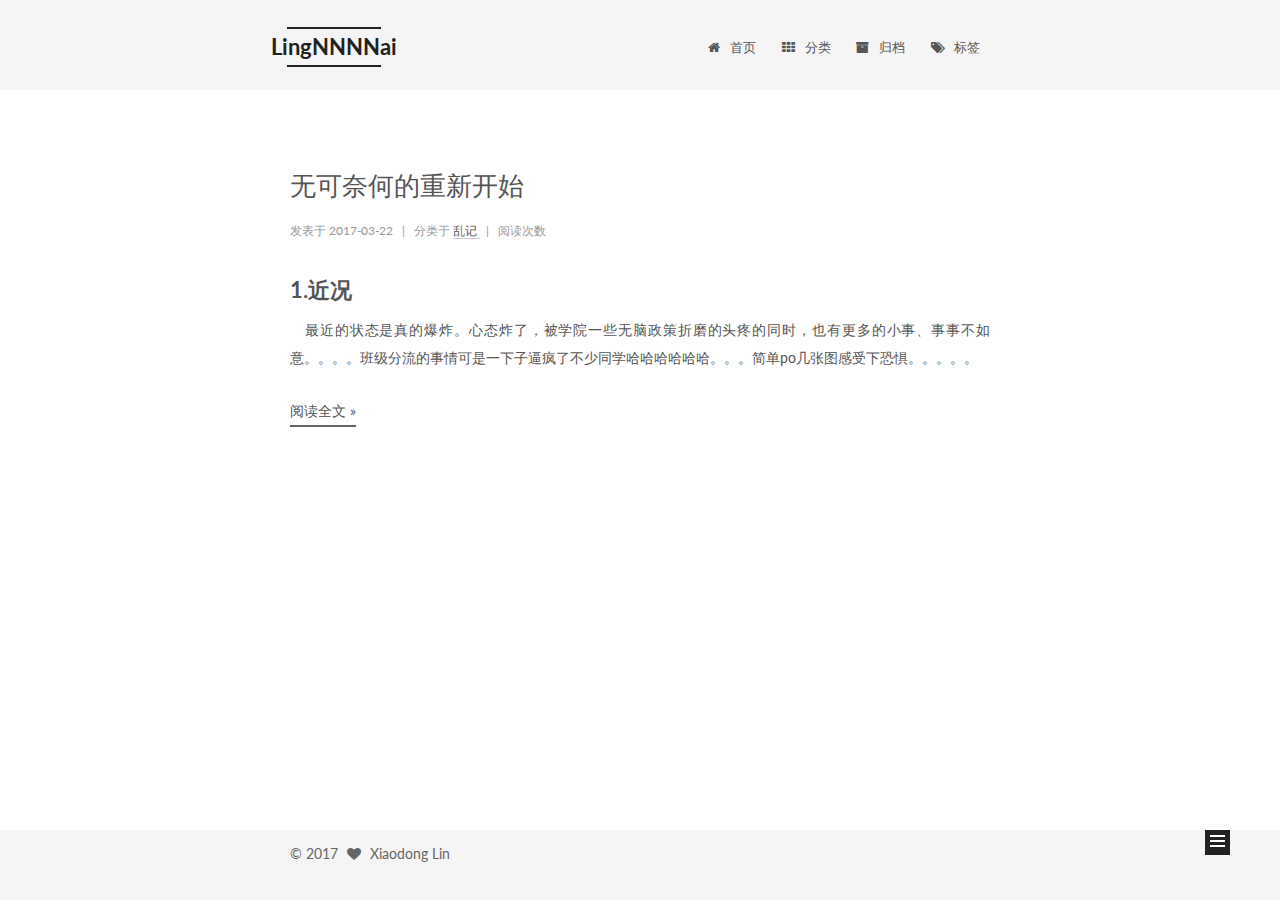
==== commit 166e199b: "Site updated: 2017-03-22 23:00:30" ====
--- a/index.html
+++ b/index.html
@@ -2,10 +2,8 @@
 
 
 
-  
-
-
-<html class="theme-next mist use-motion">
+
+<html class="theme-next mist">
 <head>
   <meta charset="UTF-8"/>
 <meta http-equiv="X-UA-Compatible" content="IE=edge,chrome=1" />
@@ -100,7 +98,7 @@
     scheme: 'Mist',
     sidebar: {"position":"left","display":"post"},
     fancybox: true,
-    motion: true,
+    motion: false,
     duoshuo: {
       userId: 0,
       author: '博主'
@@ -252,7 +250,7 @@
             
               
                 
-                <a class="post-title-link" href="/2017/03/22/2017.03.22.1/" itemprop="url">
+                <a class="post-title-link" href="/2017/03/22/无可奈何的重新开始/" itemprop="url">
                   无可奈何的重新开始
                 </a>
               
@@ -300,7 +298,7 @@
 
           
           
-             <span id="/2017/03/22/2017.03.22.1/" class="leancloud_visitors" data-flag-title="无可奈何的重新开始">
+             <span id="/2017/03/22/无可奈何的重新开始/" class="leancloud_visitors" data-flag-title="无可奈何的重新开始">
                &nbsp; | &nbsp;
                <span class="post-meta-item-icon">
                  <i class="fa fa-eye"></i>
@@ -323,11 +321,9 @@
 
       
         
-          <h2 id="1-近况"><a href="#1-近况" class="headerlink" title="1.近况"></a>1.近况</h2><p>　最近的状态是真的爆炸。心态炸了，被学院一些无脑政策折磨的头疼的同时，也有更多的小事、事事不如意。。。。班级分流的事情可是一下子逼疯了不少同学哈哈哈哈哈哈。。。简单po几张图感受下恐惧。。。。。  </p>
-<p><img src="https://ooo.0o0.ooo/2017/03/22/58d27c2cf3224.jpg" alt="pic1.jpg"  width = "300" height = "500" /><br><img src="https://ooo.0o0.ooo/2017/03/22/58d27dbd382e9.jpg" alt="pic2" width = "300" height = "500"  />  </p>
-<hr>
+          <h2 id="1-近况"><a href="#1-近况" class="headerlink" title="1.近况"></a>1.近况</h2><p>　最近的状态是真的爆炸。心态炸了，被学院一些无脑政策折磨的头疼的同时，也有更多的小事、事事不如意。。。。班级分流的事情可是一下子逼疯了不少同学哈哈哈哈哈哈。。。简单po几张图感受下恐惧。。。。。<br>
           <div class="post-more-link text-center">
-            <a class="btn" href="/2017/03/22/2017.03.22.1/#more" rel="contents">
+            <a class="btn" href="/2017/03/22/无可奈何的重新开始/#more" rel="contents">
               阅读全文 &raquo;
             </a>
           </div>
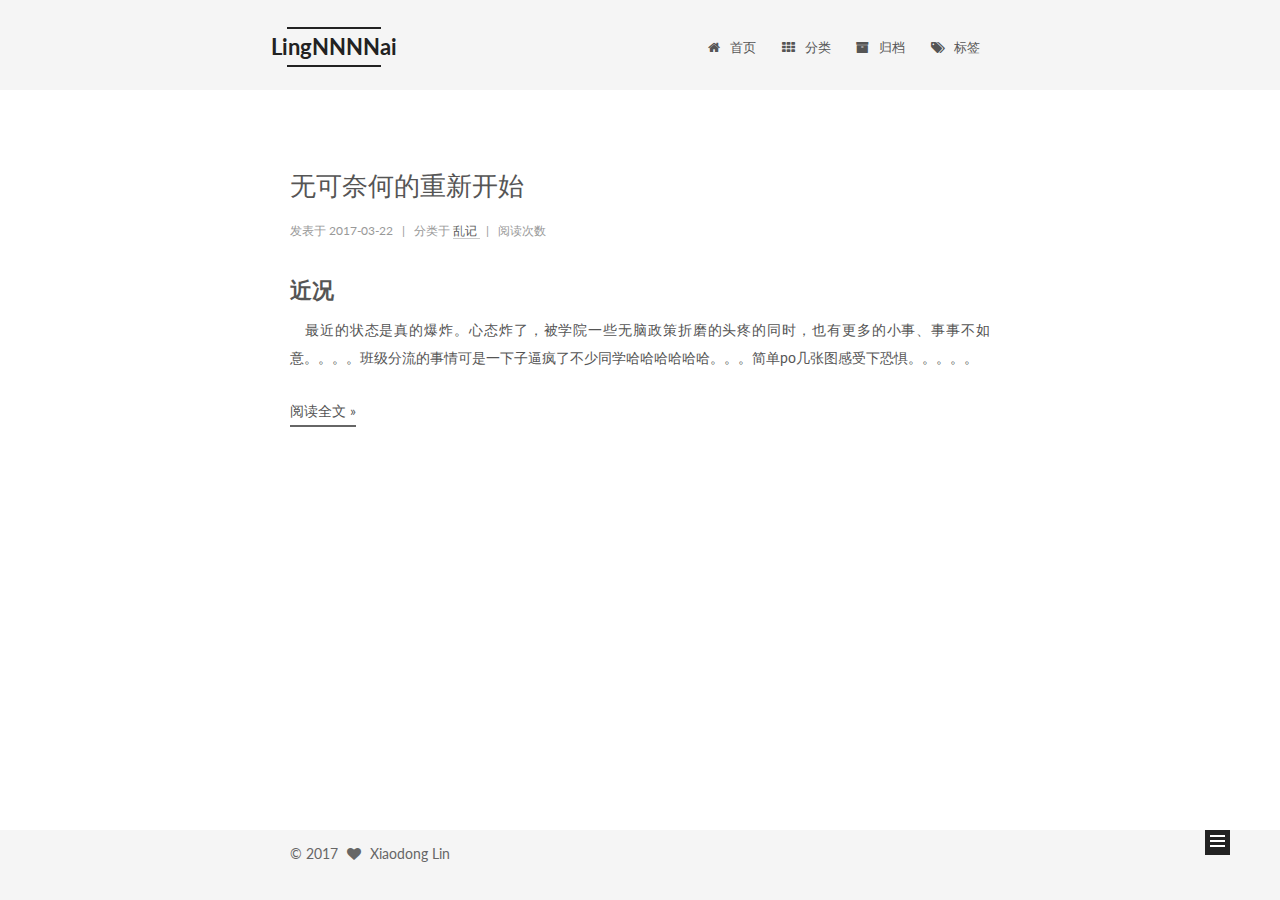
==== commit 3c59c8d4: "Site updated: 2017-03-22 23:10:24" ====
--- a/index.html
+++ b/index.html
@@ -321,7 +321,7 @@
 
       
         
-          <h2 id="1-近况"><a href="#1-近况" class="headerlink" title="1.近况"></a>1.近况</h2><p>　最近的状态是真的爆炸。心态炸了，被学院一些无脑政策折磨的头疼的同时，也有更多的小事、事事不如意。。。。班级分流的事情可是一下子逼疯了不少同学哈哈哈哈哈哈。。。简单po几张图感受下恐惧。。。。。<br>
+          <h2 id="近况"><a href="#近况" class="headerlink" title="近况"></a>近况</h2><p>　最近的状态是真的爆炸。心态炸了，被学院一些无脑政策折磨的头疼的同时，也有更多的小事、事事不如意。。。。班级分流的事情可是一下子逼疯了不少同学哈哈哈哈哈哈。。。简单po几张图感受下恐惧。。。。。<br>
           <div class="post-more-link text-center">
             <a class="btn" href="/2017/03/22/无可奈何的重新开始/#more" rel="contents">
               阅读全文 &raquo;
@@ -411,7 +411,7 @@
           
             <div class="site-state-item site-state-tags">
               <a href="/tags">
-                <span class="site-state-item-count">1</span>
+                <span class="site-state-item-count">2</span>
                 <span class="site-state-item-name">标签</span>
               </a>
             </div>
--- a/css/main.css
+++ b/css/main.css
@@ -1548,7 +1548,7 @@
   width: 4px;
   height: 4px;
   border-radius: 50%;
-  background: #ffc2ff;
+  background: #7f29ff;
 }
 .links-of-blogroll {
   font-size: 13px;
